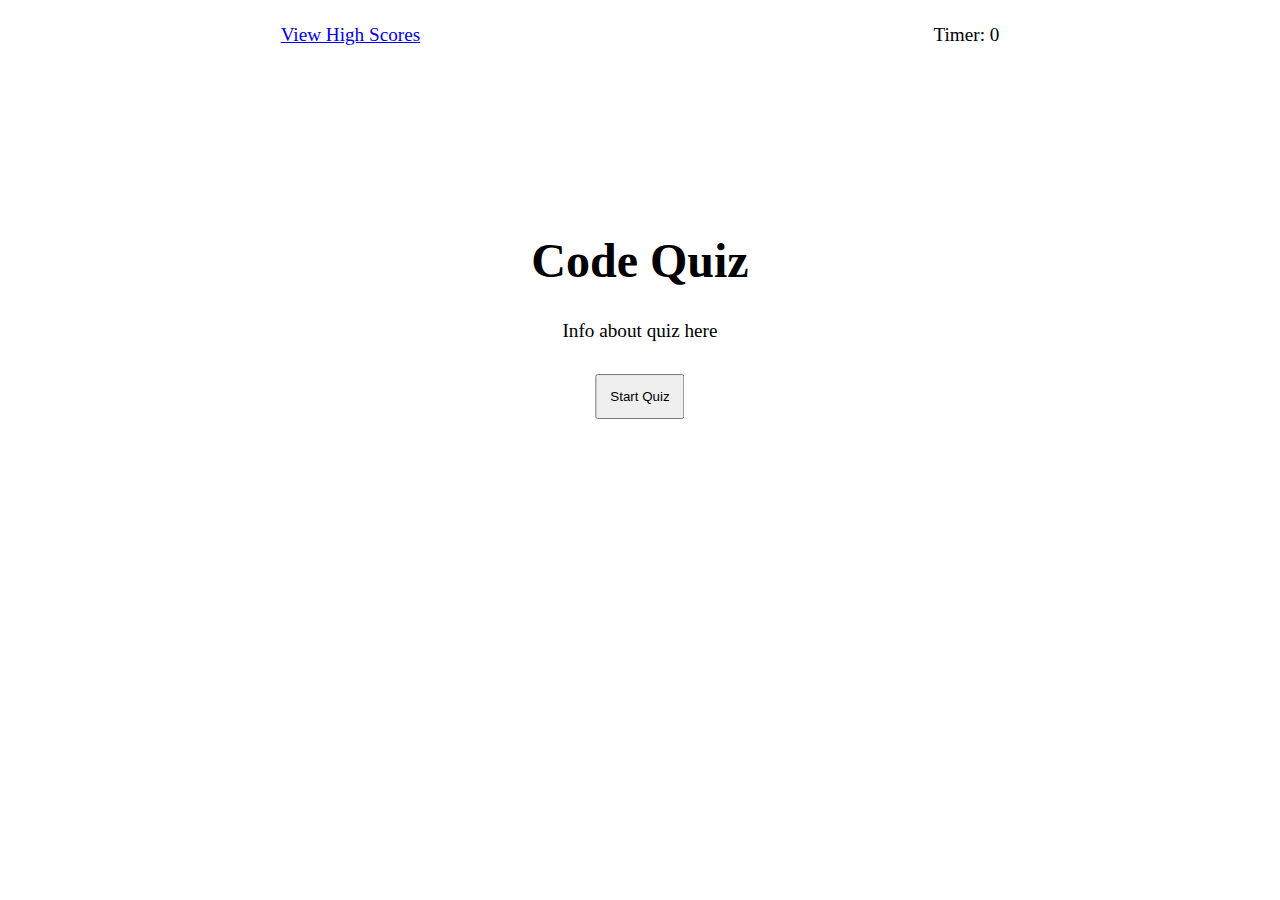
==== index.html @ 43f1439a "added click event for start button" ====
<!DOCTYPE html>
<html lang="en">
  <head>
    <meta charset="UTF-8" />
    <meta http-equiv="X-UA-Compatible" content="IE=edge" />
    <meta name="viewport" content="width=device-width, initial-scale=1.0" />
    <link rel="stylesheet" type="text/css" href="./assets/css/style.css" />
    <title>Code Quiz</title>
  </head>
  <body>
    <header>
      <div class="header-container">
        <div>
          <a href="highscores.html">View High Scores</a>
        </div>

        <div>Timer: <span>0</span></div>
      </div>
    </header>

    <section class="intro-section" id="intro-section">
      <div class="intro-div">
        <h1 class="intro-title">Code Quiz</h1>
        <div class="intro-info">Info about quiz here</div>
        <button class="start-btn" id="start-btn">Start Quiz</button>
      </div>
    </section>
    <script src="assets/js/script.js"></script>
  </body>
</html>
---- assets/css/style.css ----
body {
  margin: 0;
  font-size: 10px;
}

.header-container {
  display: flex;
  flex-wrap: wrap;
  justify-content: space-around;
  padding: 1.5rem;
  font-size: 1.2rem;
}

.intro-section {
  position: relative;
  height: 30rem;
}

.intro-div {
  position: absolute;
  top: 50%;
  left: 50%;
  transform: translate(-50%, -50%);
  text-align: center;
}

.intro-title {
  font-size: 3rem;
}

.intro-info {
  font-size: 1.2rem;
  padding-bottom: 2rem;
}

.start-btn {
  padding: 0.8rem;
}
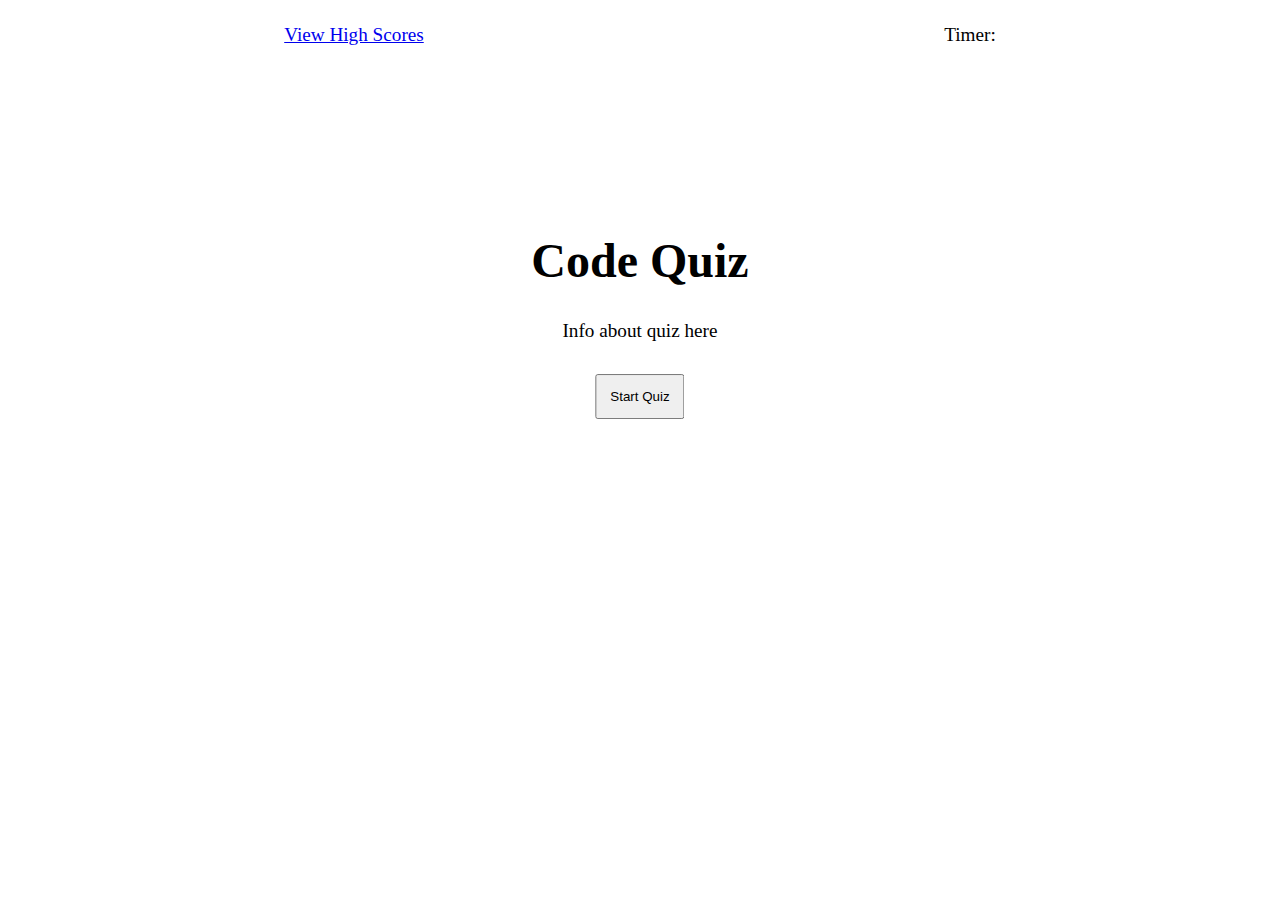
==== commit f0c2902e: "added questions array & styled question card fn" ====
--- a/index.html
+++ b/index.html
@@ -14,17 +14,17 @@
           <a href="highscores.html">View High Scores</a>
         </div>
 
-        <div>Timer: <span>0</span></div>
+        <div>Timer: <span id="timer"></span></div>
       </div>
     </header>
 
-    <section class="intro-section" id="intro-section">
-      <div class="intro-div">
-        <h1 class="intro-title">Code Quiz</h1>
-        <div class="intro-info">Info about quiz here</div>
+    <section class="section" id="intro-section">
+      <div class="section-div">
+        <h1 class="titles">Code Quiz</h1>
+        <div class="info">Info about quiz here</div>
         <button class="start-btn" id="start-btn">Start Quiz</button>
       </div>
     </section>
-    <script src="assets/js/script.js"></script>
+    <script src="assets/js/script.js" id="script"></script>
   </body>
 </html>
--- a/assets/css/style.css
+++ b/assets/css/style.css
@@ -11,12 +11,12 @@
   font-size: 1.2rem;
 }
 
-.intro-section {
+.section {
   position: relative;
   height: 30rem;
 }
 
-.intro-div {
+.section-div {
   position: absolute;
   top: 50%;
   left: 50%;
@@ -24,11 +24,11 @@
   text-align: center;
 }
 
-.intro-title {
+.titles {
   font-size: 3rem;
 }
 
-.intro-info {
+.info {
   font-size: 1.2rem;
   padding-bottom: 2rem;
 }
@@ -36,3 +36,21 @@
 .start-btn {
   padding: 0.8rem;
 }
+
+.question {
+  font-size: 2rem;
+}
+
+.button-div {
+  display: flex;
+  flex-direction: column;
+}
+
+.choices {
+  padding: 1rem;
+  margin: 0.5rem;
+}
+
+.submit-btn {
+  margin: 0.5rem;
+}
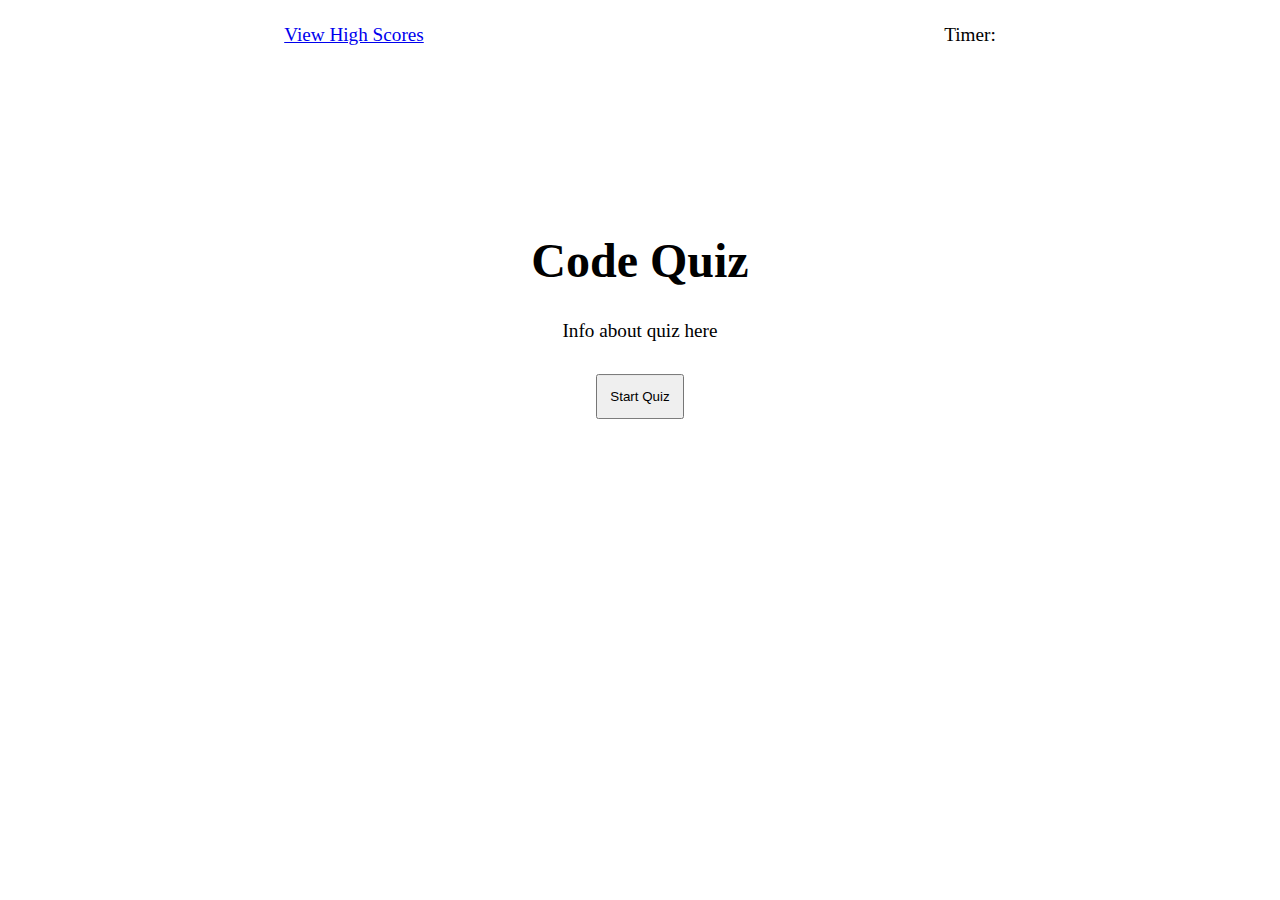
==== commit 5af8b33a: "added create question function" ====
--- a/index.html
+++ b/index.html
@@ -18,9 +18,9 @@
       </div>
     </header>
 
-    <section class="section" id="intro-section">
-      <div class="section-div">
-        <h1 class="titles">Code Quiz</h1>
+    <section class="section" id="quiz-container">
+      <div class="section-div" id="intro-section">
+        <h1 class="title">Code Quiz</h1>
         <div class="info">Info about quiz here</div>
         <button class="start-btn" id="start-btn">Start Quiz</button>
       </div>
--- a/assets/css/style.css
+++ b/assets/css/style.css
@@ -22,9 +22,10 @@
   left: 50%;
   transform: translate(-50%, -50%);
   text-align: center;
+  width: 100vw;
 }
 
-.titles {
+.title {
   font-size: 3rem;
 }
 
@@ -46,7 +47,25 @@
   flex-direction: column;
 }
 
-.choices {
+.choice-btn {
+  padding: 1rem;
+  margin: 0.5rem;
+  width: 10rem;
+}
+
+.correct-answer {
+  background-color: green;
+  padding: 1rem;
+  margin: 0.5rem;
+}
+
+.correct,
+.wrong {
+  font-size: 1rem;
+}
+
+.wrong-answer {
+  background-color: red;
   padding: 1rem;
   margin: 0.5rem;
 }
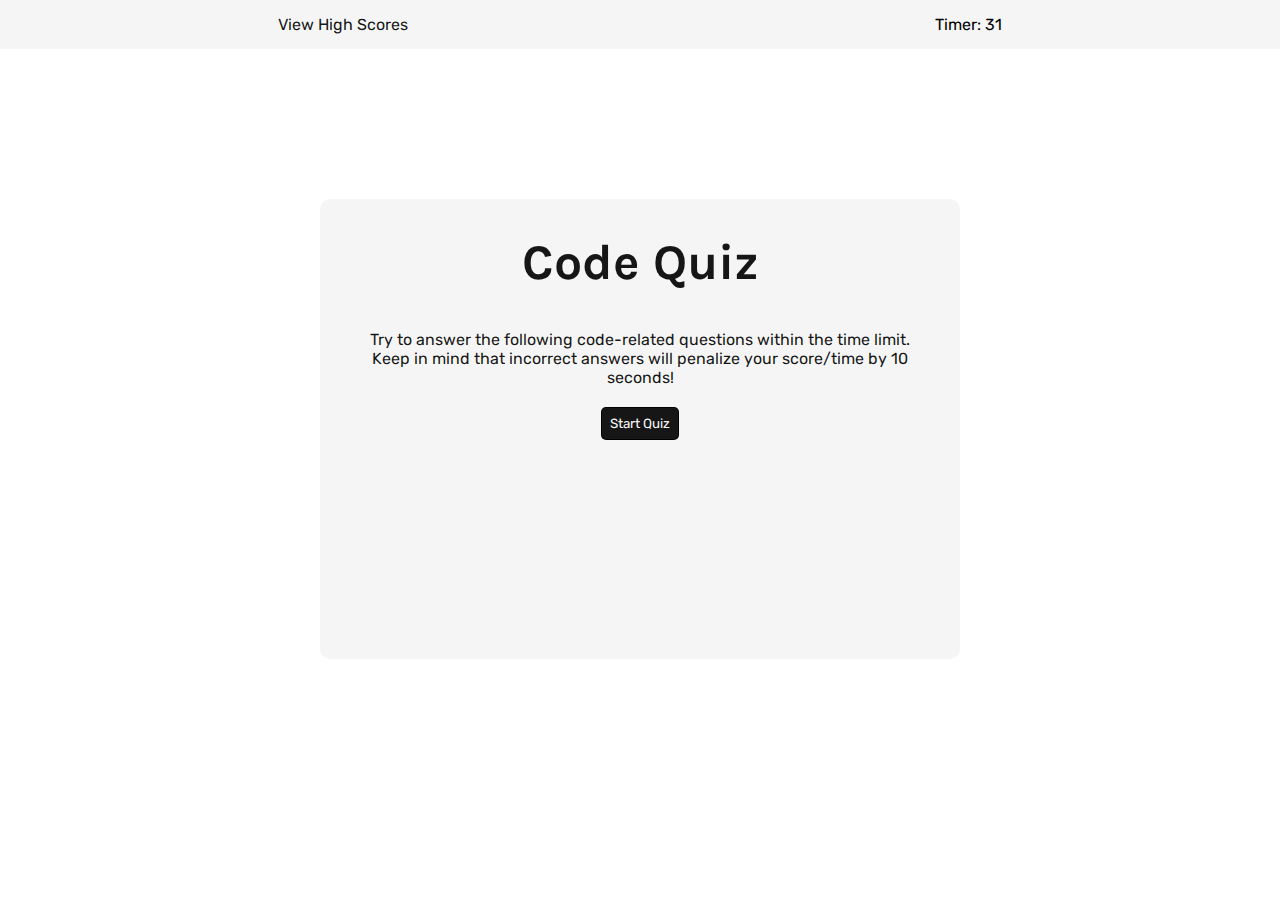
==== commit 72de7e91: "added styles on index.html" ====
--- a/index.html
+++ b/index.html
@@ -4,6 +4,11 @@
     <meta charset="UTF-8" />
     <meta http-equiv="X-UA-Compatible" content="IE=edge" />
     <meta name="viewport" content="width=device-width, initial-scale=1.0" />
+    <link rel="preconnect" href="https://fonts.gstatic.com" />
+    <link
+      href="https://fonts.googleapis.com/css2?family=Karla:wght@500&family=Rubik:wght@300&display=swap"
+      rel="stylesheet"
+    />
     <link rel="stylesheet" type="text/css" href="./assets/css/style.css" />
     <title>Code Quiz</title>
   </head>
@@ -11,18 +16,22 @@
     <header>
       <div class="header-container">
         <div>
-          <a href="highscores.html">View High Scores</a>
+          <a href="highscores.html" class="link">View High Scores</a>
         </div>
 
-        <div>Timer: <span id="timer"></span></div>
+        <div class="timer">Timer: <span id="timer"></span></div>
       </div>
     </header>
 
     <section class="section" id="quiz-container">
       <div class="section-div" id="intro-section">
         <h1 class="title">Code Quiz</h1>
-        <div class="info">Info about quiz here</div>
-        <button class="start-btn" id="start-btn">Start Quiz</button>
+        <div class="info">
+          Try to answer the following code-related questions within the time
+          limit. Keep in mind that incorrect answers will penalize your
+          score/time by 10 seconds!
+        </div>
+        <button class="btn start-btn" id="start-btn">Start Quiz</button>
       </div>
     </section>
     <script src="assets/js/script.js" id="script"></script>
--- a/assets/css/style.css
+++ b/assets/css/style.css
@@ -1,36 +1,57 @@
+html {
+  font-size: 10px;
+  font-family: "Rubik", sans-serif;
+}
+
 body {
   margin: 0;
-  font-size: 10px;
+  background-image: url(https://images.unsplash.com/photo-1526374965328-7f61d4dc18c5?ixid=MXwxMjA3fDB8MHxwaG90by1wYWdlfHx8fGVufDB8fHw%3D&ixlib=rb-1.2.1&auto=format&fit=crop&w=1050&q=80);
+  background-size: cover;
+  background-repeat: no-repeat;
 }
 
 .header-container {
+  background-color: whitesmoke;
   display: flex;
   flex-wrap: wrap;
   justify-content: space-around;
   padding: 1.5rem;
-  font-size: 1.2rem;
+  font-size: 1.6rem;
+  margin-bottom: 2rem;
+}
+
+.link {
+  text-decoration: none;
+  color: rgba(0, 0, 0, 0.911);
 }
 
 .section {
   position: relative;
-  height: 30rem;
+  height: 80vh;
+  color: rgba(0, 0, 0, 0.911);
 }
 
 .section-div {
+  background-color: whitesmoke;
   position: absolute;
   top: 50%;
   left: 50%;
   transform: translate(-50%, -50%);
   text-align: center;
-  width: 100vw;
+  padding-bottom: 1rem;
+  border-radius: 1rem;
+  width: 50vw;
+  height: 50vh;
 }
 
 .title {
-  font-size: 3rem;
+  font-size: 5rem;
+  font-family: "Karla", sans-serif;
 }
 
 .info {
-  font-size: 1.2rem;
+  font-size: 1.6rem;
+  padding: 0.5rem 5rem;
   padding-bottom: 2rem;
 }
 
@@ -38,8 +59,22 @@
   padding: 0.8rem;
 }
 
+.btn {
+  font-family: "Rubik", sans-serif;
+  background-color: rgba(0, 0, 0, 0.911);
+  color: whitesmoke;
+  border: rgba(0, 0, 0, 0.911) 1px solid;
+  border-radius: 0.5rem;
+}
+
+.btn:hover {
+  background-color: rgba(0, 0, 0, 0.74);
+  cursor: pointer;
+}
+
 .question {
   font-size: 2rem;
+  font-family: "Karla", sans-serif;
 }
 
 .button-div {
@@ -50,13 +85,15 @@
 .choice-btn {
   padding: 1rem;
   margin: 0.5rem;
-  width: 10rem;
+  width: 15rem;
 }
 
 .correct-answer {
-  background-color: green;
+  background-color: rgb(67, 161, 67);
+  border: 1px solid rgb(67, 161, 67);
   padding: 1rem;
   margin: 0.5rem;
+  width: 15rem;
 }
 
 .correct,
@@ -65,11 +102,14 @@
 }
 
 .wrong-answer {
-  background-color: red;
+  background-color: rgb(255, 30, 30);
+  border: 1px solid rgb(255, 30, 30);
   padding: 1rem;
   margin: 0.5rem;
+  width: 15rem;
 }
 
 .submit-btn {
   margin: 0.5rem;
+  padding: 0.2rem 0.5rem;
 }
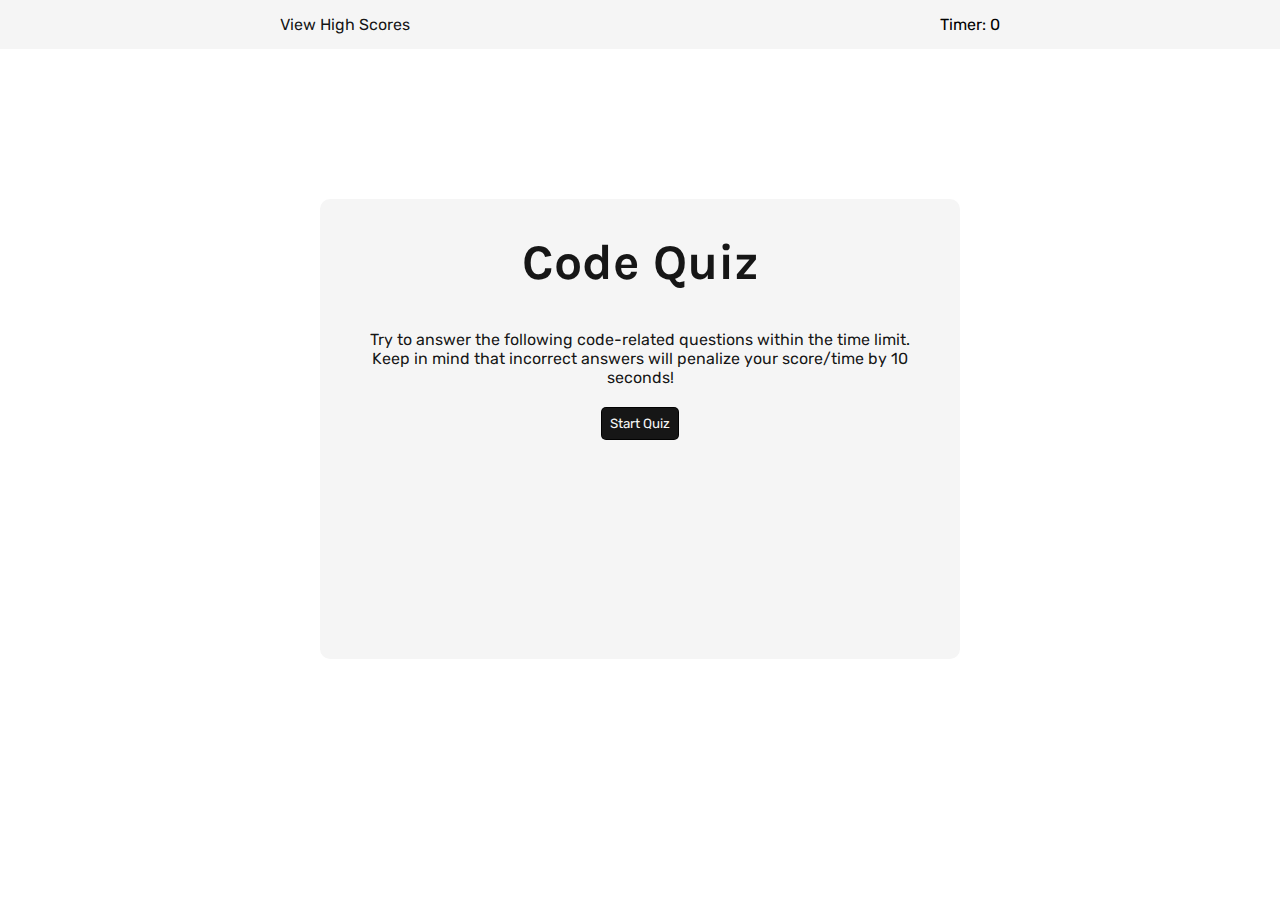
==== commit d791980d: "added comments and final amendments" ====
--- a/index.html
+++ b/index.html
@@ -19,7 +19,7 @@
           <a href="highscores.html" class="link">View High Scores</a>
         </div>
 
-        <div class="timer">Timer: <span id="timer"></span></div>
+        <div class="timer">Timer: <span id="timer">0</span></div>
       </div>
     </header>
 
--- a/assets/css/style.css
+++ b/assets/css/style.css
@@ -98,7 +98,9 @@
 
 .correct,
 .wrong {
-  font-size: 1rem;
+  padding-top: 0.3rem;
+  font-size: 1.5rem;
+  font-weight: bold;
 }
 
 .wrong-answer {
@@ -113,3 +115,37 @@
   margin: 0.5rem;
   padding: 0.2rem 0.5rem;
 }
+
+@media screen and (max-width: 1000px) {
+  .section-div {
+    width: 70vw;
+  }
+
+  .section {
+    height: 90vh;
+  }
+}
+
+@media screen and (max-width: 480px) {
+  .section-div {
+    width: 100vw;
+    height: 42vh;
+  }
+
+  .title {
+    font-size: 3.5rem;
+  }
+
+  .info {
+    font-size: 1.2rem;
+  }
+
+  .question {
+    font-size: 1.5rem;
+  }
+
+  .correct,
+  .wrong {
+    padding: 0;
+  }
+}
